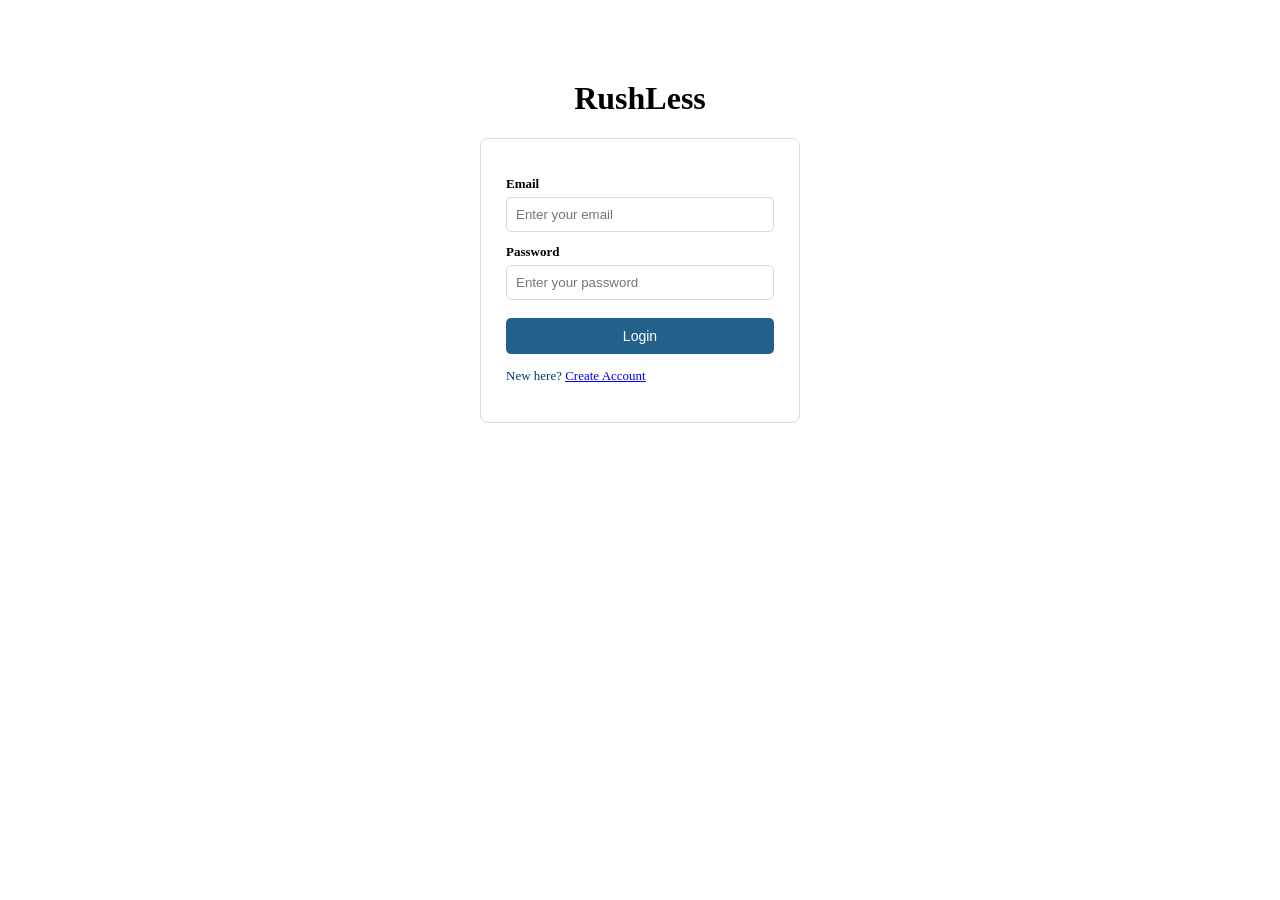
==== index.html @ 12715eb6 "added html and css" ====
<html>
    <head>
        <link rel="stylesheet" href="style.css">
    </head>
    <body>
        <div class="login-page">
            <h1 class="big-logo">RushLess</h1>
            <form class="login-box" id="loginForm">
             <label>Email</label>
             <input type="text" id="email" name="email" placeholder="Enter your email">
             <label>Password</label>
             <input type="password" id="password" name="password" placeholder="Enter your password">
             <button type="submit" class="main-btn">Login</button>
             <p class="error" id="msg"></p>
             <p class="small-text">
                New here? <a href="create-account.html">Create Account</a>
                </p>
            </form>
        </div>
        <script src="script.js"></script>
    </body>
</html>
---- style.css ----
.topbar {
    display: flex;
    justify-content: flex-start;
    padding: 15px 25px;
}

.logo {
    text-decoration: none;
    font-size: 20px;
    font-weight: 700;
    color: #21618c;
}

.cards-container {
    display: flex;
    gap: 20px;
    justify-content: center;
    margin-top: 60px;
}

.canteen-card {
    background: #fff;
    border: 1px solid #d3dce5;
    border-left: 5px solid #21618c;
    border-radius: 8px;
    padding: 22px 18px;
    min-height: 105px;
    box-sizing: border-box;
}

.canteen-card h3 {
    margin: 0 0 8px;
    font-size: 16px;
    font-weight: 700;
}

.canteen-card p {
    margin: 0;
    color: #003b6f;
    font-size: 13px;
}

.Stationary-card {
    background: #fff;
    border: 1px solid #d3dce5;
    border-left: 5px solid #21618c;
    border-radius: 8px;
    padding: 22px 18px;
    min-height: 105px;
    box-sizing: border-box;
}

.Stationary-card h3 {
    margin: 0 0 8px;
    font-size: 16px;
    font-weight: 700;
}

.Stationary-card p {
    margin: 0;
    color: #003b6f;
    font-size: 13px;
}

.login-page {
    text-align: center;
    margin-top: 80px;
}

.big.logo {
    text-decoration: none;
    font-size: 48px;
    font-weight: 700;
    color: #21618c;
    margin: 0 0 30px;
}

.login-box {
    width: 320px;
    margin: 0 auto;
    background: #fff;
    border: 1px solid #d3dce5;
    border-radius: 8px;
    padding: 25px;
    text-align: left;
    box-sizing: border-box;
}

.form-box {
    width: 380px;
    margin: 30px auto;
    background: #fff;
    border: 1px solid #d3dce5;
    border-radius: 8px;
    padding: 25px;
    box-sizing: border-box;
}

label {
    display: block;
    font-size: 13px;
    font-weight: 700;
    margin: 12px 0 5px;
}

input, select {
    width: 100%;
    padding: 9px;
    border: 1px solid #d3dce5;
    border-radius: 5px;
    box-sizing: border-box;
}

.menu-row {
    display: flex;
    gap: 10px;
    margin-bottom: 8px;
}

.main-btn {
    display: block;
    width: 100%;
    margin-top: 18px;
    padding: 10px;
    background: #21618c;
    color: #fff;
    border: none;
    border-radius: 5px;
    font-size: 14px;
    cursor: pointer;
}

.link-btn {
    text-align: center;
    text-decoration: none;
}

.small-text {
    font-size: 13px;
    color: #003b6f;
    margin-top: 14px;
}

.error {
    color: #b3261e;
    font-size: 13px;
    margin-top: 10px;
}

.menu-row .item-name {
    flex: 2;
}

.menu-row .item-price {
    flex: 1;
}

.remove-btn {
    width: 38px;
    background: #fff;
    color: #b3261e;
    border: 1px solid #d3dce5;
    border-radius: 5px;
    cursor: pointer;
}

.add-btn {
    margin-top: 5px;
    padding: 7px 14px;
    background: #fff;
    color: #21618c;
    border: 1px solid #21618c;
    border-radius: 5px;
    font-size: 13px;
    cursor: pointer;
}

.page {
    width: 700px;
    margin: 20px auto;
}

.outlet-list {
    display: flex;
    flex-wrap: wrap;
    gap: 18px;
}

.outlet-card {
    width: 220px;
    background: #fff;
    border: 1px solid #d3dce5;
    border-radius: 8px;
    padding: 14px;
    text-decoration: none;
    color: #000;
    box-sizing: border-box;
}

.outlet-card h3 {
    margin: 10px 0 4px;
    font-size: 16px;
}

.outlet-card p {
    margin: 0;
    font-size: 13px;
    color: #003b6f;
}

.outlet-photo {
    width: 100%;
    height: 110px;
    background: #eef1f4;
    border-radius: 5px;
    object-fit: cover;
    display: block;
}

.menu-list {
    background: #fff;
    border: 1px solid #d3dce5;
    border-radius: 8px;
}

.menu-item {
    display: flex;
    justify-content: space-between;
    padding: 11px 15px;
    border-bottom: 1px solid #eef1f4;
    font-size: 14px;
}

.outlet-table {
    margin-bottom: 25px;
}

.outlet-row {
    display: flex;
    justify-content: space-between;
    align-items: center;
    background: #fff;
    border: 1px solid #d3dce5;
    border-radius: 6px;
    padding: 12px 15px;
    margin-bottom: 8px;
}

.outlet-row .small-text {
    margin-top: 2px;
}

.remove-btn.wide {
    width: auto;
    padding: 7px 14px;
    font-size: 13px;
}

.cart-box {
    background: #fff;
    border: 1px solid #d3dce5;
    border-radius: 8px;
    padding: 18px;
    margin-top: 20px;
}

.cart-box h3 {
    margin: 0 0 10px;
    font-size: 16px;
}

.cart-line {
    display: flex;
    justify-content: space-between;
    align-items: center;
    padding: 6px 0;
    font-size: 14px;
}

.cart-line.total {
    border-top: 1px solid #eef1f4;
    margin-top: 6px;
    padding-top: 8px;
    font-weight: 700;
}

.token-box {
    background: #fff;
    border: 1px solid #d3dce5;
    border-radius: 8px;
    padding: 20px;
    margin-top: 20px;
    text-align: center;
}

.token {
    font-size: 40px;
    margin: 4px 0 10px;
    color: #21618c;
}

.badge {
    display: inline-block;
    background: #eef1f4;
    color: #003b6f;
    font-size: 13px;
    padding: 3px 12px;
    border-radius: 20px;
}

.breakdown {
    text-align: left;
    max-width: 340px;
    margin: 15px auto 0;
    font-size: 13px;
}

.breakdown div {
    display: flex;
    justify-content: space-between;
    padding: 5px 0;
    border-bottom: 1px solid #eef1f4;
}

.breakdown div.total {
    font-weight: 700;
    border-bottom: 0;
}

.topbar {
    justify-content: space-between;
    align-items: center;
}

.logout {
    font-size: 13px;
    color: #21618c;
}

.item-prep {
    max-width: 95px;
}

.status-cell {
    text-align: right;
    white-space: nowrap;
}

.card-box {
    background: #fff;
    border: 1px solid #d3dce5;
    border-radius: 8px;
    padding: 16px;
}

.menu-item.faded {
    color: #8a97a5;
}

.stats-row {
    display: flex;
    gap: 12px;
    margin: 15px 0;
    flex-wrap: wrap;
}

.stat-box {
    flex: 1;
    min-width: 150px;
    background: #fff;
    border: 1px solid #d3dce5;
    border-radius: 8px;
    padding: 14px 16px;
    display: flex;
    flex-direction: column;
    gap: 2px;
}

.stat-num {
    font-size: 24px;
    font-weight: 700;
    color: #21618c;
}

.stat-label {
    font-size: 13px;
    color: #003b6f;
}

.status-tag {
    display: inline-block;
    font-size: 12px;
    font-weight: 700;
    padding: 2px 10px;
    border-radius: 20px;
    background: #eef1f4;
    color: #5d6b7a;
}

.status-tag.preparing {
    background: #fff1d6;
    color: #b26a00;
}

.status-tag.ready {
    background: #e2f3e8;
    color: #2e7d4f;
}

.status-tag.collected {
    background: #eef1f4;
    color: #5d6b7a;
}

.ready-alert {
    background: #e2f3e8;
    border: 1px solid #b7ddc5;
    border-radius: 8px;
    padding: 12px 15px;
    margin-bottom: 15px;
    font-size: 14px;
    color: #1d5c39;
}

.tag-walkin {
    display: inline-block;
    font-size: 11px;
    font-weight: 700;
    padding: 2px 8px;
    border-radius: 20px;
    background: #e8e2f5;
    color: #4b3a7a;
}

.acc-table {
    background: #fff;
    border: 1px solid #d3dce5;
    border-radius: 8px;
    overflow: hidden;
}

.acc-row {
    display: flex;
    padding: 9px 14px;
    border-bottom: 1px solid #eef1f4;
    font-size: 13px;
    gap: 10px;
}

.acc-row span {
    flex: 1;
}

.acc-row.acc-head {
    background: #f6f8fa;
    font-weight: 700;
    font-size: 12px;
    color: #5d6b7a;
}

.acc-row:last-child {
    border-bottom: 0;
}
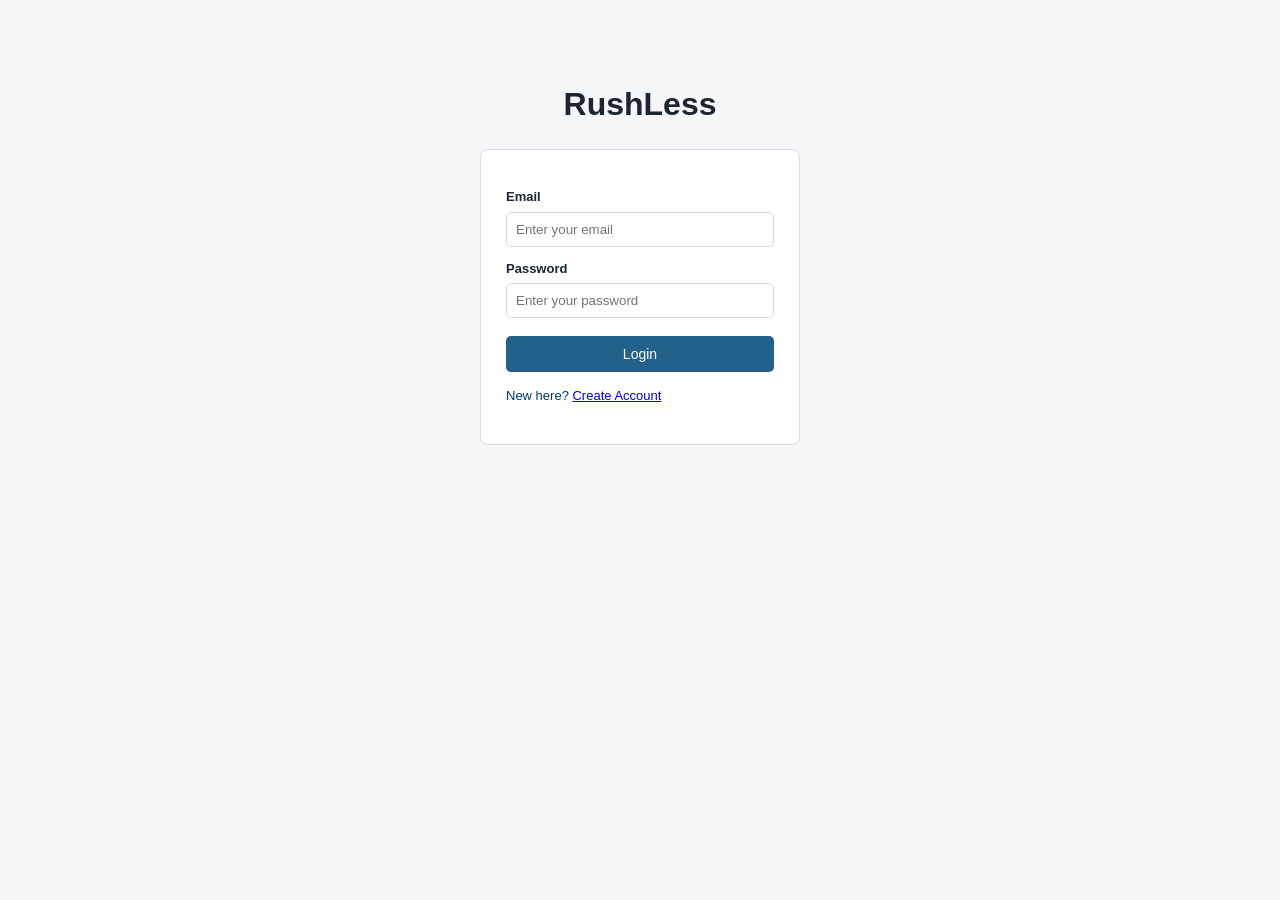
==== commit e7f0247d: "added php" ====
--- a/index.html
+++ b/index.html
@@ -1,22 +1,34 @@
 <html>
-    <head>
-        <link rel="stylesheet" href="style.css">
-    </head>
-    <body>
-        <div class="login-page">
-            <h1 class="big-logo">RushLess</h1>
-            <form class="login-box" id="loginForm">
-             <label>Email</label>
-             <input type="text" id="email" name="email" placeholder="Enter your email">
-             <label>Password</label>
-             <input type="password" id="password" name="password" placeholder="Enter your password">
-             <button type="submit" class="main-btn">Login</button>
-             <p class="error" id="msg"></p>
-             <p class="small-text">
-                New here? <a href="create-account.html">Create Account</a>
-                </p>
-            </form>
-        </div>
-        <script src="script.js"></script>
-    </body>
-</html>+<head>
+    <link rel="stylesheet" href="style.css">
+</head>
+
+<body>
+
+<div class="login-page">
+
+    <h1 class="big-logo">RushLess</h1>
+
+    <form class="login-box" id="loginForm">
+
+        <label>Email</label>
+        <input type="text" id="email" name="email" placeholder="Enter your email">
+
+        <label>Password</label>
+        <input type="password" id="password" name="password" placeholder="Enter your password">
+
+        <button type="submit" class="main-btn">Login</button>
+
+        <p class="error" id="msg"></p>
+
+        <p class="small-text">
+            New here? <a href="create-account.html">Create Account</a>
+        </p>
+
+    </form>
+
+</div>
+
+<script src="script.js"></script>
+</body>
+</html>
--- a/style.css
+++ b/style.css
@@ -1,3 +1,11 @@
+body {
+    margin: 0;
+    font-family: Arial, "Segoe UI", sans-serif;
+    background: #f4f6f8;
+    color: #1c2530;
+    line-height: 1.5;
+}
+
 .topbar {
     display: flex;
     justify-content: flex-start;
@@ -61,6 +69,8 @@
     color: #003b6f;
     font-size: 13px;
 }
+
+/* ---------- Login aur signup pages ---------- */
 
 .login-page {
     text-align: center;
@@ -175,6 +185,8 @@
     cursor: pointer;
 }
 
+/* ---------- Outlet aur menu pages ---------- */
+
 .page {
     width: 700px;
     margin: 20px auto;
@@ -256,6 +268,8 @@
     font-size: 13px;
 }
 
+/* ---------- Cart aur token ---------- */
+
 .cart-box {
     background: #fff;
     border: 1px solid #d3dce5;
@@ -357,6 +371,9 @@
     color: #8a97a5;
 }
 
+
+/* ---------- Phase 1: stats, status rang, ready alert ---------- */
+
 .stats-row {
     display: flex;
     gap: 12px;
@@ -422,6 +439,9 @@
     color: #1d5c39;
 }
 
+
+/* ---------- Phase 2: walk-in aur accuracy ---------- */
+
 .tag-walkin {
     display: inline-block;
     font-size: 11px;
@@ -461,3 +481,342 @@
 .acc-row:last-child {
     border-bottom: 0;
 }
+
+
+/* ---------- Rule-based chatbot ---------- */
+
+.chat-box {
+    position: fixed;
+    right: 20px;
+    bottom: 20px;
+    width: 300px;
+    background: #fff;
+    border: 1px solid #d3dce5;
+    border-radius: 8px;
+    overflow: hidden;
+}
+
+.chat-head {
+    display: flex;
+    align-items: center;
+    justify-content: space-between;
+    gap: 12px;
+    background: #21618c;
+    color: #fff;
+    padding: 9px 14px;
+    font-size: 14px;
+    font-weight: 700;
+}
+
+.chat-minimize {
+    flex: 0 0 28px;
+    width: 28px;
+    height: 26px;
+    padding: 0;
+    border: 1px solid rgba(255, 255, 255, .45);
+    border-radius: 5px;
+    background: rgba(255, 255, 255, .12);
+    color: #fff;
+    font-size: 20px;
+    line-height: 1;
+    cursor: pointer;
+}
+
+.chat-minimize:hover {
+    background: rgba(255, 255, 255, .24);
+}
+
+.chat-box.is-minimized {
+    width: 220px;
+}
+
+.chat-box.is-minimized .chat-body,
+.chat-box.is-minimized .faq-list {
+    display: none;
+}
+
+.chat-body {
+    height: 210px;
+    overflow-y: auto;
+    padding: 10px 12px;
+    font-size: 13px;
+}
+
+.chat-line {
+    margin-bottom: 8px;
+    padding: 7px 10px;
+    border-radius: 6px;
+    line-height: 1.4;
+}
+
+.chat-line.bot {
+    background: #eef1f4;
+    color: #1c2530;
+}
+
+.chat-line.me {
+    background: #e3eef6;
+    color: #003b6f;
+    margin-left: 30px;
+}
+
+.faq-list {
+    display: flex;
+    flex-direction: column;
+    gap: 6px;
+    padding: 9px;
+    border-top: 1px solid #eef1f4;
+}
+
+.faq-btn {
+    text-align: left;
+    padding: 8px 10px;
+    font-size: 13px;
+    background: #f4f6f8;
+    color: #21618c;
+    border: 1px solid #d3dce5;
+    border-radius: 5px;
+    cursor: pointer;
+}
+
+.faq-btn:hover {
+    background: #e7edf2;
+}
+
+@media (max-width: 700px) {
+    .chat-box { position: static; width: auto; margin: 20px; }
+}
+
+
+/* ---------- Food search ---------- */
+
+.search-row {
+    display: flex;
+    justify-content: space-between;
+    align-items: flex-start;
+    gap: 14px;
+    background: #fff;
+    border: 1px solid #d3dce5;
+    border-radius: 8px;
+    padding: 14px 16px;
+    margin-bottom: 10px;
+}
+
+.search-eta {
+    text-align: right;
+    white-space: nowrap;
+}
+
+.btn-link {
+    display: inline-block;
+    margin-top: 6px;
+    padding: 6px 14px;
+    background: #21618c;
+    color: #fff;
+    text-decoration: none;
+    border-radius: 5px;
+    font-size: 13px;
+}
+
+.btn-link:hover {
+    background: #164766;
+}
+
+
+/* ---------- Rating ---------- */
+
+.rate-area {
+    margin-top: 6px;
+    font-size: 13px;
+    color: #55606c;
+}
+
+.stars {
+    color: #e8a33d;
+    letter-spacing: 1px;
+}
+
+.star-btn {
+    color: #e8a33d;
+    font-size: 19px;
+    cursor: pointer;
+    padding: 0 1px;
+}
+
+.star-btn:hover {
+    color: #c9831c;
+}
+
+
+/* ---------- Equipment ---------- */
+
+.item-equipment {
+    min-width: 130px;
+    padding: 7px 8px;
+    font-size: 13px;
+}
+
+.equip-name {
+    flex: 1;
+}
+
+.equip-qty {
+    width: 90px;
+}
+
+
+
+/* Campus-wide food search embedded on the Canteen Outlets page */
+.campus-search {
+    margin: 18px 0 22px;
+    border-radius: 12px;
+}
+
+.campus-search .search-hint {
+    margin: 0 0 12px;
+}
+
+.campus-search-row {
+    display: grid;
+    grid-template-columns: minmax(0, 1fr) auto;
+    gap: 10px;
+    align-items: center;
+}
+
+.campus-search-row input {
+    min-width: 0;
+    min-height: 42px;
+}
+
+.campus-search-row button {
+    min-height: 42px;
+    padding: 0 20px;
+    background: #21618c;
+    color: #fff;
+    border: 0;
+    border-radius: 6px;
+    cursor: pointer;
+    font-weight: 600;
+}
+
+.campus-search-row button:hover {
+    background: #164766;
+}
+
+.campus-search-results:empty {
+    display: none;
+}
+
+.campus-search-results {
+    margin-bottom: 22px;
+}
+
+@media (max-width: 740px) {
+    .page {
+        width: auto;
+        margin: 20px 16px;
+    }
+}
+
+@media (max-width: 420px) {
+    .campus-search-row {
+        grid-template-columns: 1fr;
+    }
+
+    .campus-search-row button {
+        width: 100%;
+    }
+
+    .search-row {
+        flex-direction: column;
+    }
+
+    .search-eta {
+        text-align: left;
+        white-space: normal;
+    }
+}
+
+
+/* College outlet registration: clearer vertical form layout */
+#outletForm {
+    width: min(calc(100% - 36px), 680px);
+    margin: 36px auto 64px;
+}
+
+#outletForm h4 {
+    margin: 28px 0 14px;
+}
+
+#equipList, #menuList {
+    display: flex;
+    flex-direction: column;
+    gap: 16px;
+    margin: 12px 0 16px;
+}
+
+#outletForm .menu-row {
+    display: grid;
+    align-items: center;
+    gap: 12px;
+    margin: 0;
+    padding: 16px;
+    border: 1px solid #d3dce5;
+    border-radius: 14px;
+    background: #fbfdff;
+}
+
+#equipList .menu-row {
+    grid-template-columns: minmax(0, 1fr) 110px 42px;
+}
+
+#menuList .menu-row {
+    grid-template-columns: minmax(0, 1fr) minmax(100px, 140px);
+}
+
+#menuList .item-name,
+#menuList .item-equipment {
+    grid-column: 1 / -1;
+    width: 100%;
+    min-width: 0;
+}
+
+#menuList .item-price,
+#menuList .item-prep {
+    width: 100%;
+    min-width: 0;
+}
+
+#outletForm .remove-btn {
+    width: 42px;
+    min-height: 44px;
+    justify-self: end;
+}
+
+#outletForm .add-btn {
+    margin: 0 0 12px;
+}
+
+#outletForm #saveBtn {
+    margin-top: 22px;
+}
+
+@media (max-width: 520px) {
+    #outletForm {
+        width: calc(100% - 24px);
+        padding: 20px;
+    }
+    #equipList .menu-row {
+        grid-template-columns: minmax(0, 1fr) 84px 38px;
+        gap: 8px;
+        padding: 12px;
+    }
+    #menuList .menu-row {
+        grid-template-columns: minmax(0, 1fr) minmax(0, 1fr);
+        gap: 10px;
+        padding: 12px;
+    }
+    #outletForm .remove-btn {
+        width: 38px;
+    }
+}
